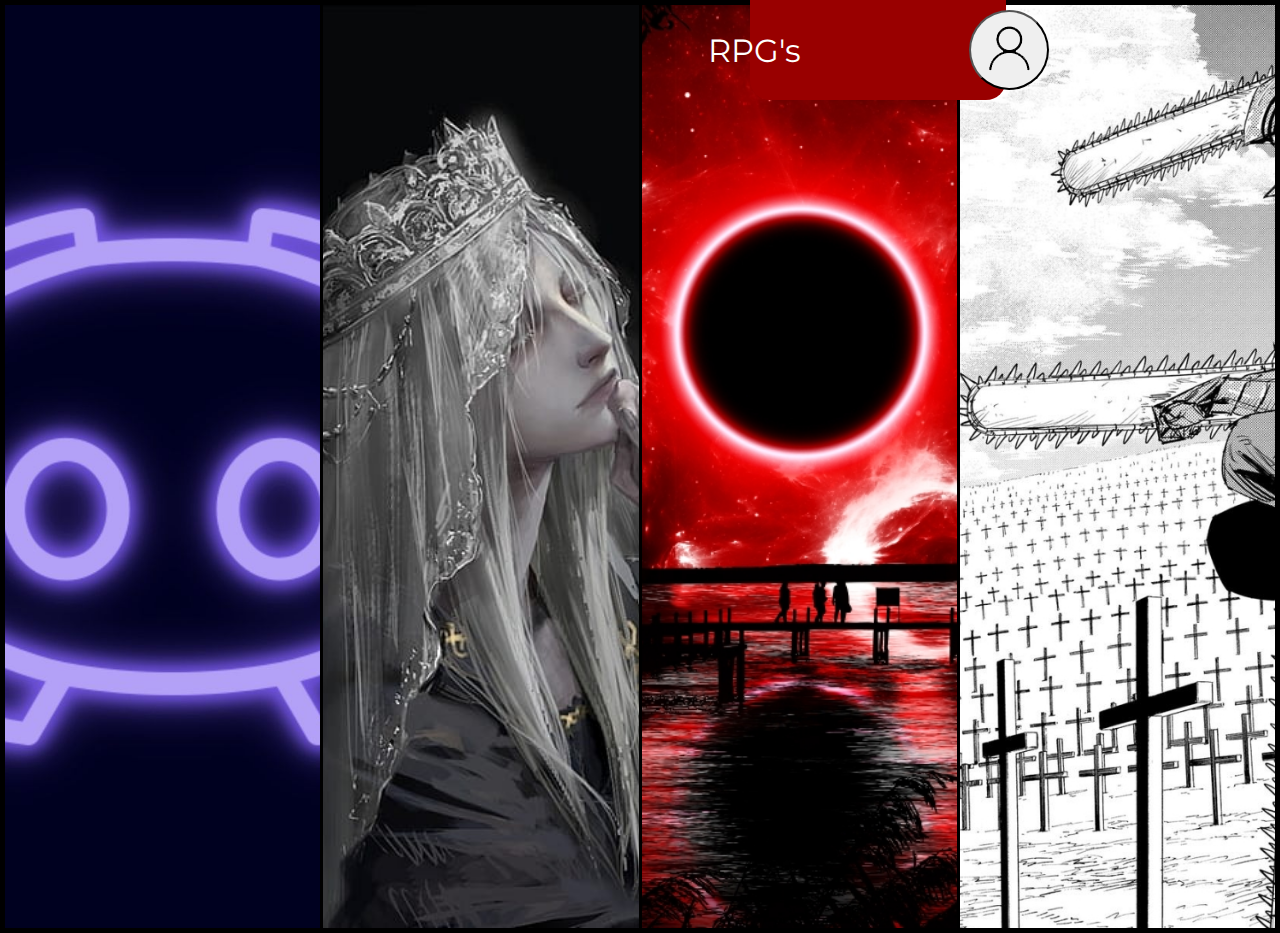
==== index.html @ e3d0f3f0 "Repair" ====
<!DOCTYPE html>
<html lang="pt-br">
<head>
    <meta charset="UTF-8">
    <meta http-equiv="X-UA-Compatible" content="IE=edge">
    <meta name="viewport" content="width=device-width, initial-scale=1.0">
    <link rel="stylesheet" href="./css/reset.css">
    <link rel="stylesheet" href="./css/root.css">
    <link rel="stylesheet" href="./css/style2.css">
    <link rel="stylesheet" href="./css/header.css">
    <link rel="stylesheet" href="./css/rpg.css">
    <title>Document</title>
</head>
<body>
    <header class="navigation">
        <div class="navigation__categories">
            <div class="navigation__categories__window">
                <span class="navigation__categories__window__text -rpg">RPG's</span>    
            </div>
            <button class="navigation__categories__login">
                <img class="navigation__login__icon" src="./img/profilecria.png" alt="">
            </button>
        </div>
    </header>
    <main>
        <div class="container">
            <div class="item -border"><img class="discord" src="./img/discordneon.png"></div>
            <div class="item -border"><img src="./img/mulhersouls.jpg"></div>
            <div class="item -border"><img src="./img/luismuitofeio.jpg"></div>
            <div class="item -joao"><img class="teste-joao" src="./img/mulherfeia.jpg"></div>
        </div>
    </main>
</body>
</html>
---- css/root.css ----
:root {
    --header-color: #D14D72;
    --main-color: #B7F5D5;
    --principal-font: 'Montserrat', cursive;
    --principal-font-weight: 400;
    --font-color-primary: #000;
    --font-color-secundary: #FFF;
    --button-color: #FFF;
}
---- css/style2.css ----
body {
  height: 100%;
}

.container {
    display: flex;
    flex-wrap: wrap;
    justify-content: center;
    align-items: center;
    height: 933px;
    width: 100%;
    border: 5px solid black;
    box-sizing: border-box;
    overflow: hidden;
}
  
.item {
    flex: 1 1 13%;
    height: 100%;
    position: relative;
    overflow: hidden;
  }
  
.item img {
    top: 0;
    left: 0;
    height: 933px;
    max-width: 100%;
    max-height: 100%;
    object-fit: cover;
}

.-border {
  border-right: 3px solid #000;
}

.teste-joao {
  object-position: -820px 0;
}
---- css/header.css ----
.navigation {
    display: flex;
    position: absolute;
    width: 20%;
    background-color: #990000;
    margin: 0 0 0 750px;
    justify-content: center;
    border-bottom-right-radius: 20px;
    border-bottom-left-radius: 20px;
    z-index: 2;
}

.navigation__categories {
    display: flex;
    align-items: center;
    height: 100px;
    gap: 168px;
}

.navigation__categories__login {
    justify-content: center;
    width: 80px;
    height: 80px;
    border-radius: 60px;
}
---- css/rpg.css ----
.navigation__categories__window__text {
    font-family: var(--principal-font);
    color: var(--font-color-secundary);
    font-size: 32px;
    font-weight: var(--principal-font-weight);
    cursor: pointer;
}
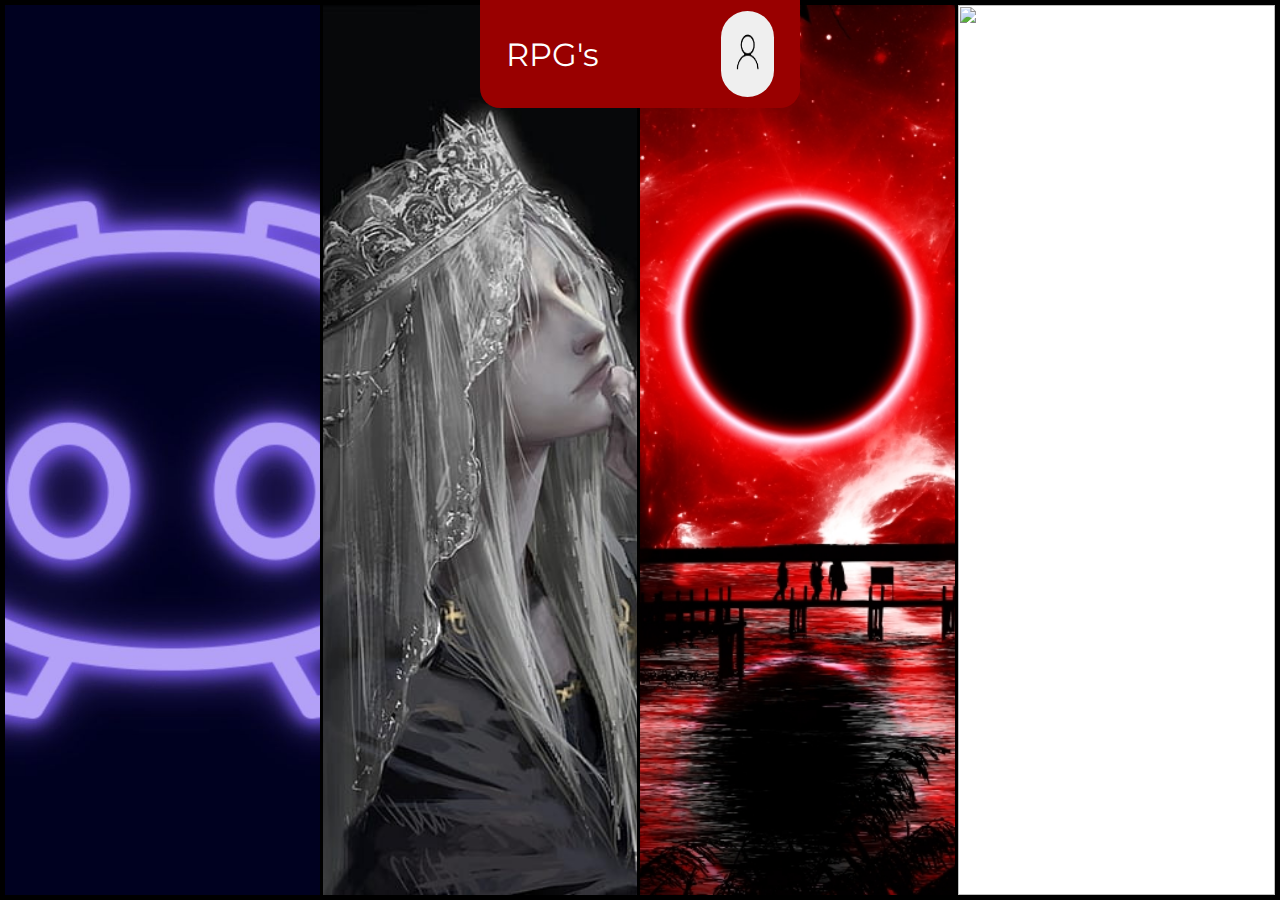
==== commit d129b031: "Animacao inicial" ====
--- a/index.html
+++ b/index.html
@@ -6,29 +6,27 @@
     <meta name="viewport" content="width=device-width, initial-scale=1.0">
     <link rel="stylesheet" href="./css/reset.css">
     <link rel="stylesheet" href="./css/root.css">
-    <link rel="stylesheet" href="./css/style2.css">
+    <link rel="stylesheet" href="./css/style.css">
     <link rel="stylesheet" href="./css/header.css">
     <link rel="stylesheet" href="./css/rpg.css">
     <title>Document</title>
 </head>
 <body>
     <header class="navigation">
-        <div class="navigation__categories">
-            <div class="navigation__categories__window">
-                <span class="navigation__categories__window__text -rpg">RPG's</span>    
-            </div>
+            <span class="navigation__categories__window__text -rpg">RPG's</span>    
             <button class="navigation__categories__login">
                 <img class="navigation__login__icon" src="./img/profilecria.png" alt="">
             </button>
-        </div>
     </header>
-    <main>
-        <div class="container">
-            <div class="item -border"><img class="discord" src="./img/discordneon.png"></div>
-            <div class="item -border"><img src="./img/mulhersouls.jpg"></div>
-            <div class="item -border"><img src="./img/luismuitofeio.jpg"></div>
-            <div class="item -joao"><img class="teste-joao" src="./img/mulherfeia.jpg"></div>
-        </div>
-    </main>
+        <main>
+            <div class="container">
+                <div class="item -border" id="discordDiv"><img src="./img/discordneon.png" id="discord"></div>
+                <div class="item -border" id="pauloDiv"><img src="./img/mulhersouls.jpg" id="paulo" onclick="expandirPaulo()"></div>
+                <div class="item -border" id="luisDiv"><img src="./img/luismuitofeio.jpg" id="luis"></div>
+                <div class="item" id="joaoDiv"><img class="teste-joao" src="./img/joaoimg.png" id="joao"></div>
+            </div>
+        </main>
+
+        <script src="java.js"></script>
 </body>
 </html>--- a/css/style.css
+++ b/css/style.css
@@ -0,0 +1,42 @@
+.container {
+    display: flex;
+    height: 100%;
+    width: 100%;
+    border: 5px solid black;
+    box-sizing: border-box;
+    overflow: hidden;
+}
+  
+.item {
+    flex: 13%;
+    height: 100%;
+    overflow: hidden;
+  }
+  
+.item img {
+    height: 100%;
+    width: 100%;
+    object-fit: cover;
+}
+
+.-border {
+  border-right: 3px solid #000;
+}
+
+.expandir-paulo {
+  animation: expandir-paulo 1s ease-in-out;
+}
+
+@keyframes expandir-paulo {
+
+  0% {
+    width: 25.4%;
+    left: 25%
+  }
+
+  100% {
+    width: 100%;
+    left: 0%
+  }
+
+}--- a/css/header.css
+++ b/css/header.css
@@ -1,25 +1,26 @@
 .navigation {
     display: flex;
+    align-items: center;
+    height: 12%;
+    min-width: 240px;
     position: absolute;
-    width: 20%;
+    width: 25%;
     background-color: #990000;
-    margin: 0 0 0 750px;
-    justify-content: center;
+    justify-content: space-between;
     border-bottom-right-radius: 20px;
     border-bottom-left-radius: 20px;
     z-index: 2;
-}
-
-.navigation__categories {
-    display: flex;
-    align-items: center;
-    height: 100px;
-    gap: 168px;
+    padding: 0 2%;
 }
 
 .navigation__categories__login {
     justify-content: center;
-    width: 80px;
-    height: 80px;
+    width: 20%;
+    height: 80%;
     border-radius: 60px;
+}
+
+.navigation__login__icon {
+    width: 50%;
+    height: 50%;
 }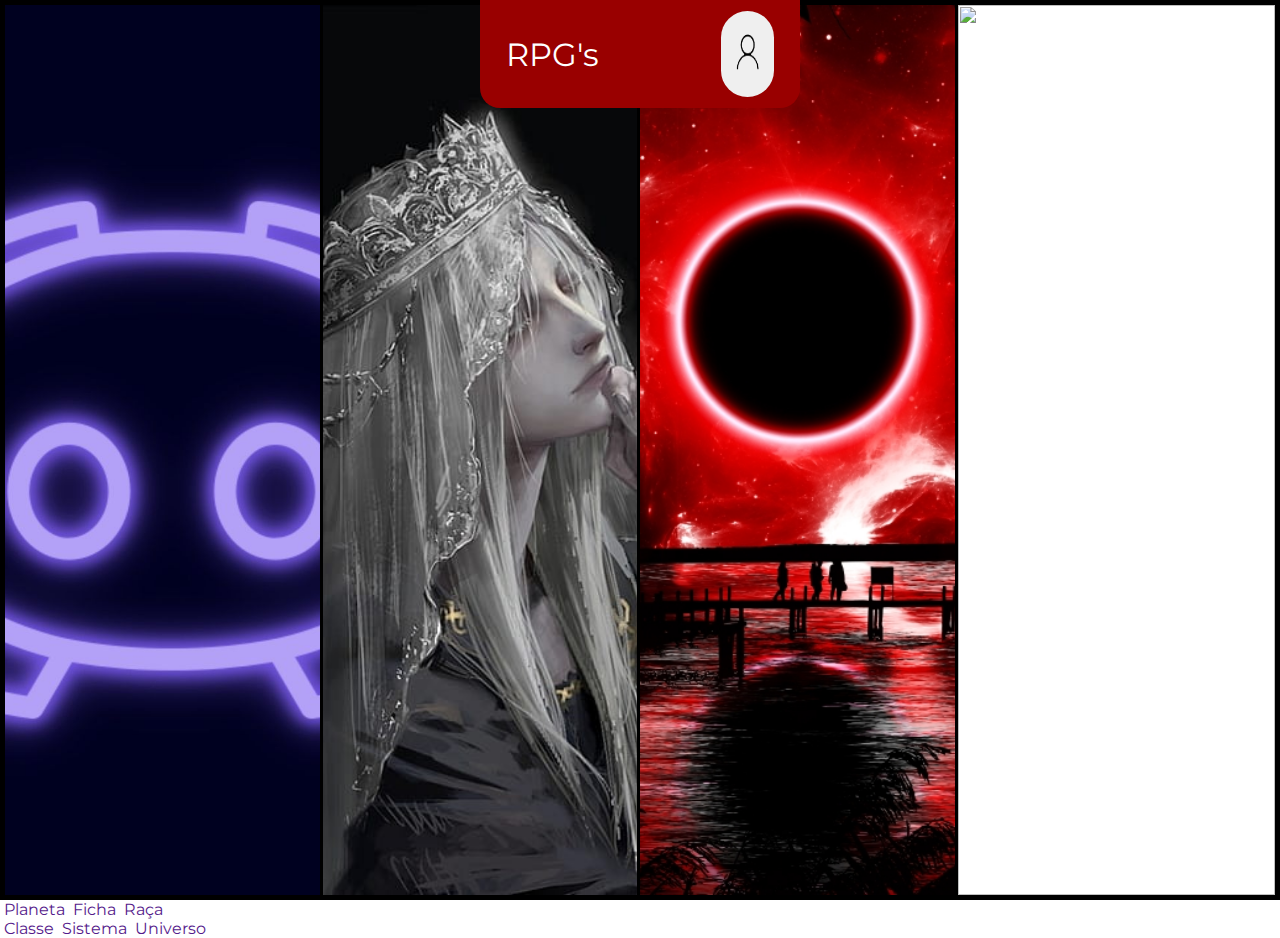
==== commit 5bd76110: "Animações de Expandir" ====
--- a/index.html
+++ b/index.html
@@ -9,6 +9,7 @@
     <link rel="stylesheet" href="./css/style.css">
     <link rel="stylesheet" href="./css/header.css">
     <link rel="stylesheet" href="./css/rpg.css">
+    <link rel="stylesheet" href="./css/main-popup.css">
     <title>Document</title>
 </head>
 <body>
@@ -18,15 +19,32 @@
                 <img class="navigation__login__icon" src="./img/profilecria.png" alt="">
             </button>
     </header>
-        <main>
+        <main class="main">
             <div class="container">
-                <div class="item -border" id="discordDiv"><img src="./img/discordneon.png" id="discord"></div>
+                <div class="item -border" id="discordDiv"><a href="#" id="link" onclick="expandirDiscord()"><img src="./img/discordneon.png" id="discord"></a></div>
                 <div class="item -border" id="pauloDiv"><img src="./img/mulhersouls.jpg" id="paulo" onclick="expandirPaulo()"></div>
-                <div class="item -border" id="luisDiv"><img src="./img/luismuitofeio.jpg" id="luis"></div>
-                <div class="item" id="joaoDiv"><img class="teste-joao" src="./img/joaoimg.png" id="joao"></div>
+                <div class="item -border" id="luisDiv"><img src="./img/luismuitofeio.jpg" id="luis" onclick="expandirLuis()"></div>
+                <div class="item" id="joaoDiv"><img src="./img/joaoimg.png" id="joao" onclick="expandirJoao()"></div>
+            </div>
+            <div class="main__popup">
+                <div class="main__popup__column">
+                    <img class="main__popup__column__icon -planet" src="./img/world.png" alt="">
+                    <a href="">Planeta</a>
+                    <img class="main__popup__column__icon -ficha" src="./img/world.png" alt="">
+                    <a href="">Ficha</a>
+                    <img class="main__popup__column__icon -race" src="./img/world.png" alt="">
+                    <a href="">Raça</a>
+                </div>
+                <div class="main__popup__column">
+                    <img class="main__popup__column__icon -class" src="./img/class.png" alt="">
+                    <a href="">Classe</a>
+                    <img class="main__popup__column__icon -system" src="./img/system.webp" alt="">
+                    <a href="">Sistema</a>
+                    <img class="main__popup__column__icon -universe" src="./img/universe.png" alt="">
+                    <a href="">Universo</a>
+                </div>
             </div>
         </main>
-
-        <script src="java.js"></script>
 </body>
+<script src="./java.js"></script>
 </html>--- a/css/style.css
+++ b/css/style.css
@@ -19,12 +19,46 @@
     object-fit: cover;
 }
 
+#link {
+  height: 100%;
+  width: 100%;
+  object-fit: cover;
+}
+
 .-border {
   border-right: 3px solid #000;
 }
 
+.ajustar {
+  animation: ajustar 1s ease-in-out;
+}
+
 .expandir-paulo {
   animation: expandir-paulo 1s ease-in-out;
+}
+
+.expandir-luis {
+  animation: expandir-luis 1s ease-in-out;
+}
+
+.expandir-joao {
+  animation: expandir-joao 1s ease-in-out;
+}
+
+.expandir-discord {
+  animation: expandir-discord 1s ease-in-out;
+}
+
+@keyframes ajustar {
+
+  0% {
+    height: 100%;
+  }
+
+  100% {
+    height: 200%;
+  }
+
 }
 
 @keyframes expandir-paulo {
@@ -39,4 +73,44 @@
     left: 0%
   }
 
+}
+
+@keyframes expandir-luis {
+
+  0% {
+    width: 25.5%;
+    left: 50.3%
+  }
+
+  100% {
+    width: 100%;
+    left: 0%
+  }
+
+}
+
+@keyframes expandir-joao {
+
+  0% {
+    width: 25.5%;
+    left: 74.4%
+  }
+
+  100% {
+    width: 100%;
+    left: 0%
+  }
+
+}
+
+@keyframes expandir-discord {
+
+  0% {
+    width: 25.5%;
+  }
+
+  100% {
+    width: 100%;
+  }
+
 }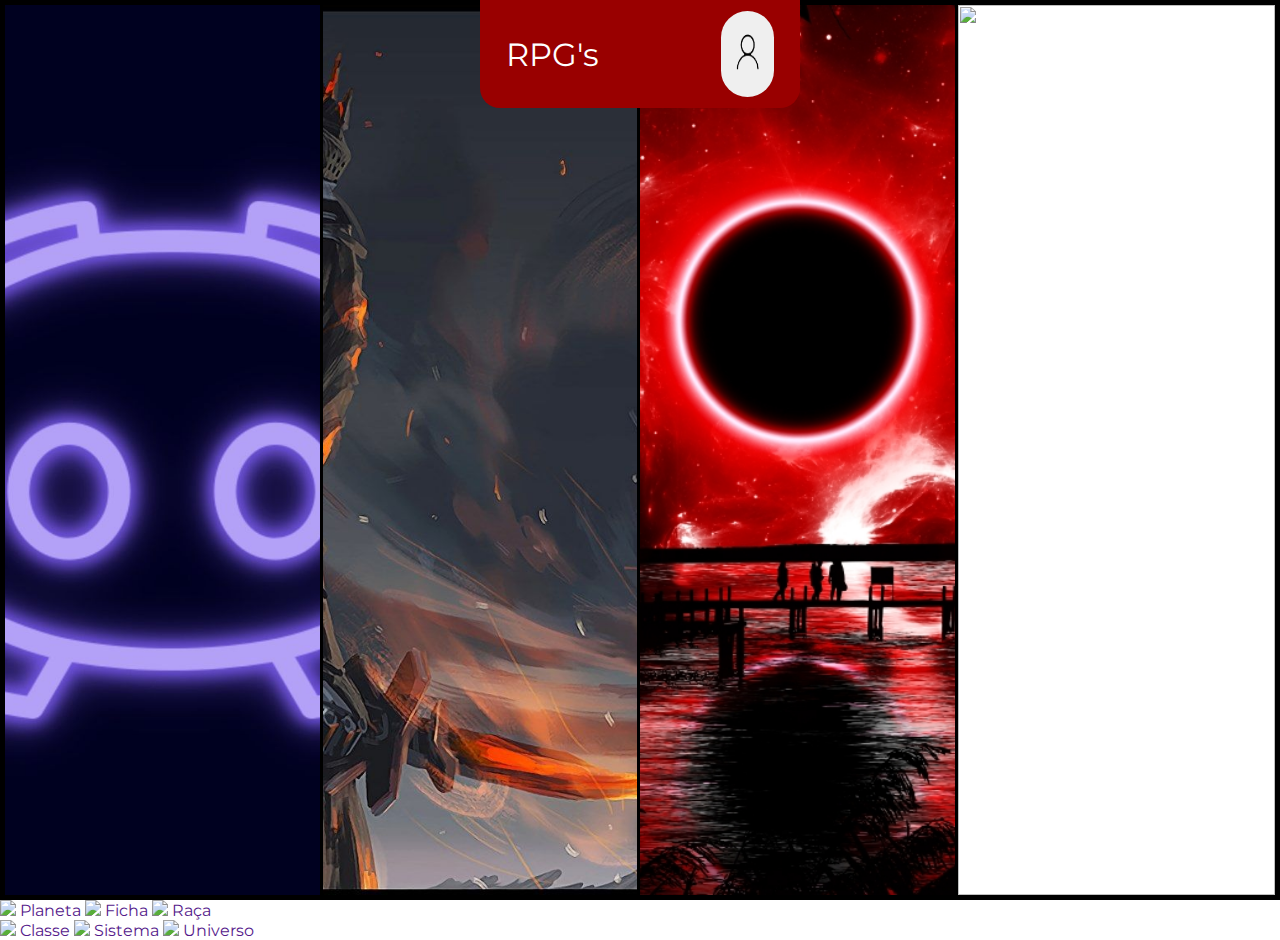
==== commit 0f8dd116: "Terminado a Animação, mas pisca" ====
--- a/index.html
+++ b/index.html
@@ -16,31 +16,32 @@
     <header class="navigation">
             <span class="navigation__categories__window__text -rpg">RPG's</span>    
             <button class="navigation__categories__login">
-                <img class="navigation__login__icon" src="./img/profilecria.png" alt="">
+                <img class="navigation__login__icon" src="./img/profilecria.png">
             </button>
     </header>
         <main class="main">
             <div class="container">
                 <div class="item -border" id="discordDiv"><a href="#" id="link" onclick="expandirDiscord()"><img src="./img/discordneon.png" id="discord"></a></div>
-                <div class="item -border" id="pauloDiv"><img src="./img/mulhersouls.jpg" id="paulo" onclick="expandirPaulo()"></div>
+                <div class="item -border" id="pauloDiv"><img src="./img/paulo.png" id="paulo" onclick="expandirPaulo()"></div>
                 <div class="item -border" id="luisDiv"><img src="./img/luismuitofeio.jpg" id="luis" onclick="expandirLuis()"></div>
                 <div class="item" id="joaoDiv"><img src="./img/joaoimg.png" id="joao" onclick="expandirJoao()"></div>
+                <div class="back"><img src="img/back.png" onclick="retrair()"></div>
             </div>
             <div class="main__popup">
                 <div class="main__popup__column">
-                    <img class="main__popup__column__icon -planet" src="./img/world.png" alt="">
+                    <img class="main__popup__column__icon -planet" src="./img/world.png">
                     <a href="">Planeta</a>
-                    <img class="main__popup__column__icon -ficha" src="./img/world.png" alt="">
+                    <img class="main__popup__column__icon -ficha" src="./img/world.png">
                     <a href="">Ficha</a>
-                    <img class="main__popup__column__icon -race" src="./img/world.png" alt="">
+                    <img class="main__popup__column__icon -race" src="./img/world.png">
                     <a href="">Raça</a>
                 </div>
                 <div class="main__popup__column">
-                    <img class="main__popup__column__icon -class" src="./img/class.png" alt="">
+                    <img class="main__popup__column__icon -class" src="./img/class.png">
                     <a href="">Classe</a>
-                    <img class="main__popup__column__icon -system" src="./img/system.webp" alt="">
+                    <img class="main__popup__column__icon -system" src="./img/system.webp">
                     <a href="">Sistema</a>
-                    <img class="main__popup__column__icon -universe" src="./img/universe.png" alt="">
+                    <img class="main__popup__column__icon -universe" src="./img/universe.png">
                     <a href="">Universo</a>
                 </div>
             </div>
--- a/css/style.css
+++ b/css/style.css
@@ -5,6 +5,14 @@
     border: 5px solid black;
     box-sizing: border-box;
     overflow: hidden;
+}
+
+.back {
+  display: none;
+  position: absolute;
+  bottom: 0;
+  width: 10%;
+  height: 15%;
 }
   
 .item {
@@ -33,22 +41,42 @@
   animation: ajustar 1s ease-in-out;
 }
 
+.retrair-imagem {
+  animation: retrair-imagem 1s ease-in-out;
+}
+
 .expandir-paulo {
   animation: expandir-paulo 1s ease-in-out;
 }
 
+.retrair-paulo {
+  animation: retrair-paulo 1s ease-in-out;
+}
+
 .expandir-luis {
   animation: expandir-luis 1s ease-in-out;
 }
 
+.retrair-luis {
+  animation: retrair-luis 1s ease-in-out;
+}
+
 .expandir-joao {
   animation: expandir-joao 1s ease-in-out;
 }
 
+.retrair-joao {
+  animation: retrair-joao 1s ease-in-out;
+}
+
 .expandir-discord {
   animation: expandir-discord 1s ease-in-out;
 }
 
+.retrair-discord {
+  animation: retrair-discord 1s ease-in-out;
+}
+
 @keyframes ajustar {
 
   0% {
@@ -57,6 +85,18 @@
 
   100% {
     height: 200%;
+  }
+
+}
+
+@keyframes retrair-imagem {
+
+  0% {
+    height: 200%;
+  }
+
+  100% {
+    height: 100%;
   }
 
 }
@@ -75,6 +115,20 @@
 
 }
 
+@keyframes retrair-paulo {
+
+  0% {
+    width: 100%;
+    left: 0%
+  }
+
+  100% {
+    width: 25.4%;
+    left: 25%
+  }
+
+}
+
 @keyframes expandir-luis {
 
   0% {
@@ -89,6 +143,20 @@
 
 }
 
+@keyframes retrair-luis {
+
+  0% {
+    width: 100%;
+    left: 0%
+  }
+
+  100% {
+    width: 25.5%;
+    left: 50.3%
+  }
+
+}
+
 @keyframes expandir-joao {
 
   0% {
@@ -103,6 +171,20 @@
 
 }
 
+@keyframes retrair-joao {
+
+  0% {
+    width: 100%;
+    left: 0%
+  }
+
+  100% {
+    width: 25.5%;
+    left: 74.4%
+  }
+
+}
+
 @keyframes expandir-discord {
 
   0% {
@@ -113,4 +195,16 @@
     width: 100%;
   }
 
+}
+
+@keyframes retrair-discord {
+
+  0% {
+    width: 100%;
+  }
+
+  100% {
+    width: 25.5%;
+  }
+
 }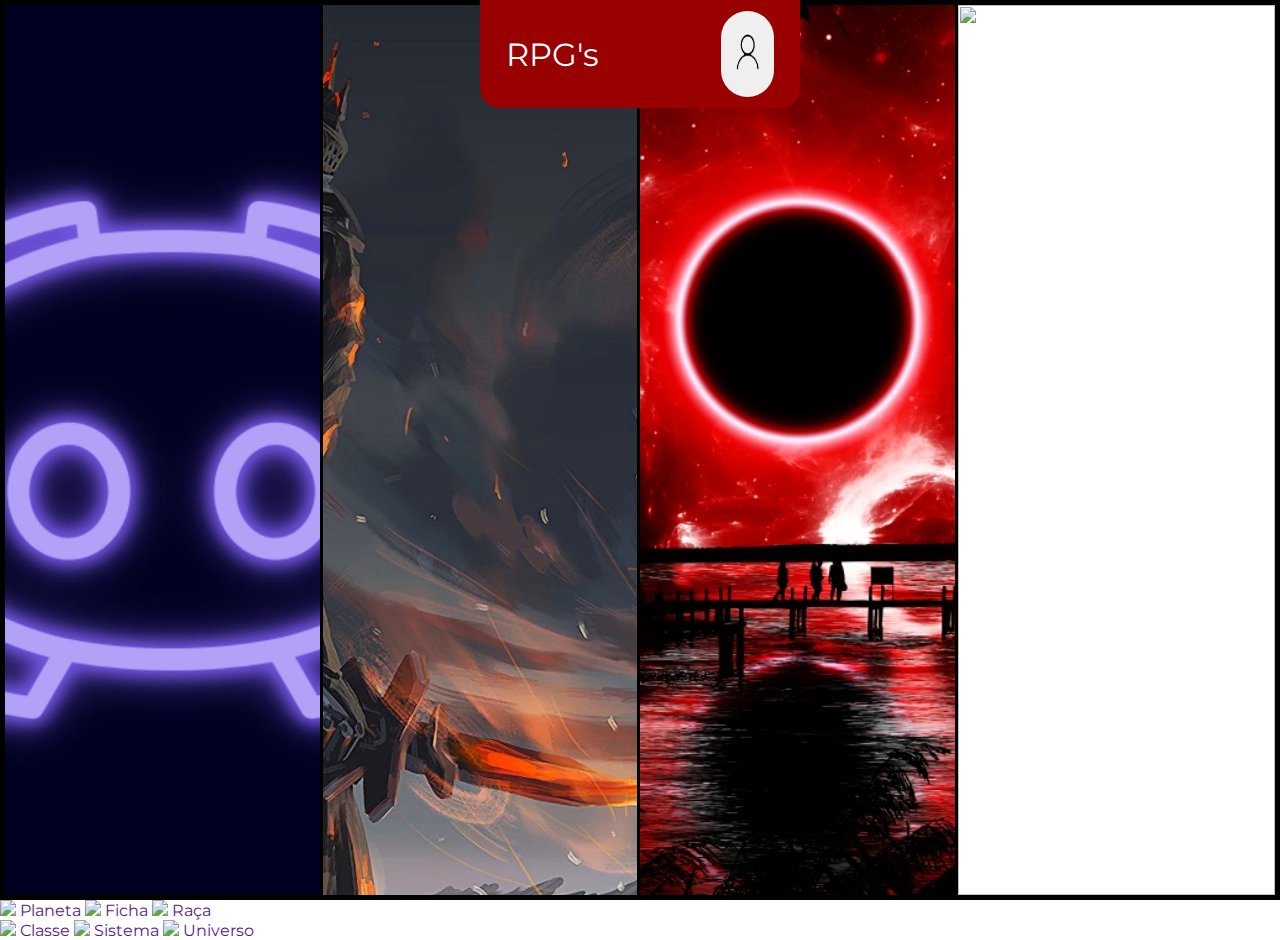
==== commit 018173e7: "Ajustando" ====
--- a/index.html
+++ b/index.html
@@ -10,20 +10,21 @@
     <link rel="stylesheet" href="./css/header.css">
     <link rel="stylesheet" href="./css/rpg.css">
     <link rel="stylesheet" href="./css/main-popup.css">
+    <link rel="stylesheet" href="./css/animations.css">
     <title>Document</title>
 </head>
 <body>
     <header class="navigation">
             <span class="navigation__categories__window__text -rpg">RPG's</span>    
             <button class="navigation__categories__login">
-                <img class="navigation__login__icon" src="./img/profilecria.png">
+                <img class="navigation__login__icon" src="./img/profile.png">
             </button>
     </header>
         <main class="main">
             <div class="container">
                 <div class="item -border" id="discordDiv"><a href="#" id="link" onclick="expandirDiscord()"><img src="./img/discordneon.png" id="discord"></a></div>
-                <div class="item -border" id="pauloDiv"><img src="./img/paulo.png" id="paulo" onclick="expandirPaulo()"></div>
-                <div class="item -border" id="luisDiv"><img src="./img/luismuitofeio.jpg" id="luis" onclick="expandirLuis()"></div>
+                <div class="item -border" id="pauloDiv"><img src="./img/pauloimg.png" id="paulo" onclick="expandirPaulo()"></div>
+                <div class="item -border" id="luisDiv"><img src="./img/luisimg.jpg" id="luis" onclick="expandirLuis()"></div>
                 <div class="item" id="joaoDiv"><img src="./img/joaoimg.png" id="joao" onclick="expandirJoao()"></div>
                 <div class="back"><img src="img/back.png" onclick="retrair()"></div>
             </div>
--- a/css/style.css
+++ b/css/style.css
@@ -35,176 +35,4 @@
 
 .-border {
   border-right: 3px solid #000;
-}
-
-.ajustar {
-  animation: ajustar 1s ease-in-out;
-}
-
-.retrair-imagem {
-  animation: retrair-imagem 1s ease-in-out;
-}
-
-.expandir-paulo {
-  animation: expandir-paulo 1s ease-in-out;
-}
-
-.retrair-paulo {
-  animation: retrair-paulo 1s ease-in-out;
-}
-
-.expandir-luis {
-  animation: expandir-luis 1s ease-in-out;
-}
-
-.retrair-luis {
-  animation: retrair-luis 1s ease-in-out;
-}
-
-.expandir-joao {
-  animation: expandir-joao 1s ease-in-out;
-}
-
-.retrair-joao {
-  animation: retrair-joao 1s ease-in-out;
-}
-
-.expandir-discord {
-  animation: expandir-discord 1s ease-in-out;
-}
-
-.retrair-discord {
-  animation: retrair-discord 1s ease-in-out;
-}
-
-@keyframes ajustar {
-
-  0% {
-    height: 100%;
-  }
-
-  100% {
-    height: 200%;
-  }
-
-}
-
-@keyframes retrair-imagem {
-
-  0% {
-    height: 200%;
-  }
-
-  100% {
-    height: 100%;
-  }
-
-}
-
-@keyframes expandir-paulo {
-
-  0% {
-    width: 25.4%;
-    left: 25%
-  }
-
-  100% {
-    width: 100%;
-    left: 0%
-  }
-
-}
-
-@keyframes retrair-paulo {
-
-  0% {
-    width: 100%;
-    left: 0%
-  }
-
-  100% {
-    width: 25.4%;
-    left: 25%
-  }
-
-}
-
-@keyframes expandir-luis {
-
-  0% {
-    width: 25.5%;
-    left: 50.3%
-  }
-
-  100% {
-    width: 100%;
-    left: 0%
-  }
-
-}
-
-@keyframes retrair-luis {
-
-  0% {
-    width: 100%;
-    left: 0%
-  }
-
-  100% {
-    width: 25.5%;
-    left: 50.3%
-  }
-
-}
-
-@keyframes expandir-joao {
-
-  0% {
-    width: 25.5%;
-    left: 74.4%
-  }
-
-  100% {
-    width: 100%;
-    left: 0%
-  }
-
-}
-
-@keyframes retrair-joao {
-
-  0% {
-    width: 100%;
-    left: 0%
-  }
-
-  100% {
-    width: 25.5%;
-    left: 74.4%
-  }
-
-}
-
-@keyframes expandir-discord {
-
-  0% {
-    width: 25.5%;
-  }
-
-  100% {
-    width: 100%;
-  }
-
-}
-
-@keyframes retrair-discord {
-
-  0% {
-    width: 100%;
-  }
-
-  100% {
-    width: 25.5%;
-  }
-
 }--- a/css/animations.css
+++ b/css/animations.css
@@ -0,0 +1,171 @@
+.ajustar {
+    animation: ajustar 1s ease-in-out;
+  }
+  
+  .retrair-imagem {
+    animation: retrair-imagem 1s ease-in-out;
+  }
+  
+  .expandir-paulo {
+    animation: expandir-paulo 1s ease-in-out;
+  }
+  
+  .retrair-paulo {
+    animation: retrair-paulo 1s ease-in-out;
+  }
+  
+  .expandir-luis {
+    animation: expandir-luis 1s ease-in-out;
+  }
+  
+  .retrair-luis {
+    animation: retrair-luis 1s ease-in-out;
+  }
+  
+  .expandir-joao {
+    animation: expandir-joao 1s ease-in-out;
+  }
+  
+  .retrair-joao {
+    animation: retrair-joao 1s ease-in-out;
+  }
+  
+  .expandir-discord {
+    animation: expandir-discord 1s ease-in-out;
+  }
+  
+  .retrair-discord {
+    animation: retrair-discord 1s ease-in-out;
+  }
+  
+  @keyframes ajustar {
+  
+    0% {
+      height: 100%;
+    }
+  
+    100% {
+      height: 200%;
+    }
+  
+  }
+  
+  @keyframes retrair-imagem {
+  
+    0% {
+      height: 200%;
+    }
+  
+    100% {
+      height: 100%;
+    }
+  
+  }
+  
+  @keyframes expandir-paulo {
+  
+    0% {
+      width: 25.4%;
+      left: 25%
+    }
+  
+    100% {
+      width: 100%;
+      left: 0%
+    }
+  
+  }
+  
+  @keyframes retrair-paulo {
+  
+    0% {
+      width: 100%;
+      left: 0%
+    }
+  
+    100% {
+      width: 25.4%;
+      left: 25%
+    }
+  
+  }
+  
+  @keyframes expandir-luis {
+  
+    0% {
+      width: 25.5%;
+      left: 50.3%
+    }
+  
+    100% {
+      width: 100%;
+      left: 0%
+    }
+  
+  }
+  
+  @keyframes retrair-luis {
+  
+    0% {
+      width: 100%;
+      left: 0%
+    }
+  
+    100% {
+      width: 25.5%;
+      left: 50.3%
+    }
+  
+  }
+  
+  @keyframes expandir-joao {
+  
+    0% {
+      width: 25.5%;
+      left: 74.4%
+    }
+  
+    100% {
+      width: 100%;
+      left: 0%
+    }
+  
+  }
+  
+  @keyframes retrair-joao {
+  
+    0% {
+      width: 100%;
+      left: 0%
+    }
+  
+    100% {
+      width: 25.5%;
+      left: 74.4%
+    }
+  
+  }
+  
+  @keyframes expandir-discord {
+  
+    0% {
+      width: 25.5%;
+    }
+  
+    100% {
+      width: 100%;
+    }
+  
+  }
+  
+  @keyframes retrair-discord {
+  
+    0% {
+      width: 100%;
+    }
+  
+    100% {
+      width: 25.5%;
+    }
+  
+  }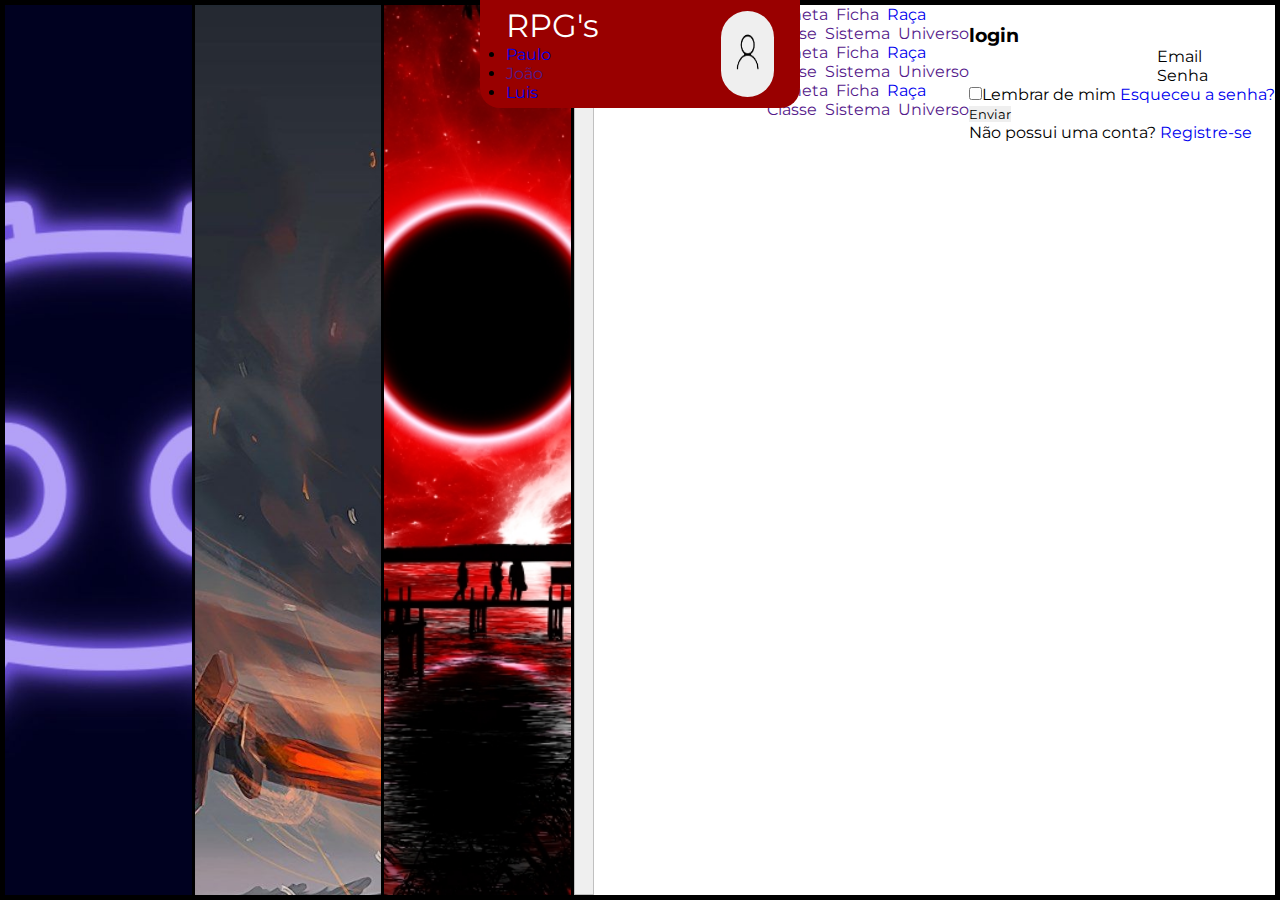
==== commit 357a1ecf: "Login trava container" ====
--- a/index.html
+++ b/index.html
@@ -9,44 +9,119 @@
     <link rel="stylesheet" href="./css/style.css">
     <link rel="stylesheet" href="./css/header.css">
     <link rel="stylesheet" href="./css/rpg.css">
-    <link rel="stylesheet" href="./css/main-popup.css">
+    <link rel="stylesheet" href="./css/dropdown.css">
+    <link rel="stylesheet" href="./css/rpg-popup.css">
+    <link rel="stylesheet" href="./css/login-popup.css">
     <link rel="stylesheet" href="./css/animations.css">
-    <title>Document</title>
+    <link rel="shortcut icon" href="./img/icon.png" type="image/x-icon">
+    <title>Three Lords</title>
 </head>
 <body>
     <header class="navigation">
-            <span class="navigation__categories__window__text -rpg">RPG's</span>    
-            <button class="navigation__categories__login">
-                <img class="navigation__login__icon" src="./img/profile.png">
-            </button>
+        <div class="lista1">
+            <a class="navigation__categories__window__text">RPG's</a>
+            <ul class="lista2">
+                <li class="lista-link"><a class="navigation-link" href="./pages/login.html">Paulo</a></li>
+                <li class="lista-link"><a class="navigation-link" href="">João</a></li>
+                <li class="lista-link"><a class="navigation-link" href="./pages/luis-rpg.html">Luis</a></li>
+            </ul>
+        </div>
+        <button class="navigation__categories__login" onclick="loginPopup()">
+            <img class="navigation__login__icon" src="./img/profile.png">
+        </button>
     </header>
         <main class="main">
             <div class="container">
-                <div class="item -border" id="discordDiv"><a href="#" id="link" onclick="expandirDiscord()"><img src="./img/discordneon.png" id="discord"></a></div>
-                <div class="item -border" id="pauloDiv"><img src="./img/pauloimg.png" id="paulo" onclick="expandirPaulo()"></div>
-                <div class="item -border" id="luisDiv"><img src="./img/luisimg.jpg" id="luis" onclick="expandirLuis()"></div>
-                <div class="item" id="joaoDiv"><img src="./img/joaoimg.png" id="joao" onclick="expandirJoao()"></div>
+                <div class="item -border" id="discordDiv"><button class="item" id="btnDisc" onclick="expandirDiscord()"><a href="#" id="link"><img src="./img/discordneon.png" id="discord"></a></button></div>
+                <div class="item -border" id="pauloDiv"><button class="item" id="btnPaulo" onclick="expandirPaulo()"><img src="./img/pauloimg.png" id="paulo"></button></div>
+                <div class="item -border" id="luisDiv"><button class="item" id="btnLuis" onclick="expandirLuis()"><img src="./img/luisimg.jpg" id="luis"></button></div>
+                <div class="item" id="joaoDiv"><button class="item" id="btnJoao" onclick="expandirJoao()"><img src="./img/joaoimg.png" id="joao"></button></div>
                 <div class="back"><img src="img/back.png" onclick="retrair()"></div>
+            <div class="main__popup -rpgpopup">
+                <div class="paulo__popup -infoconfig">
+                    <div class="main__popup__column">
+                        <img class="main__popup__column__icon -planet" src="./img/world.png" alt="">
+                        <a href="">Planeta</a>
+                        <img class="main__popup__column__icon -ficha" src="./img/world.png" alt="">
+                        <a href="">Ficha</a>
+                        <img class="main__popup__column__icon -race" src="./img/world.png" alt="">
+                        <a href="./pages/paulo-raças.html">Raça</a>
+                    </div>
+                    <div class="main__popup__column">
+                        <img class="main__popup__column__icon -class" src="./img/class.png" alt="">
+                        <a href="">Classe</a>
+                        <img class="main__popup__column__icon -system" src="./img/system.webp" alt="">
+                        <a href="">Sistema</a>
+                        <img class="main__popup__column__icon -universe" src="./img/universe.png" alt="">
+                        <a href="">Universo</a>
+                    </div>
+                </div>
+                <div class="luis__popup -infoconfig">
+                    <div class="main__popup__column">
+                        <img class="main__popup__column__icon -planet" src="./img/world.png" alt="">
+                        <a href="">Planeta</a>
+                        <img class="main__popup__column__icon -ficha" src="./img/world.png" alt="">
+                        <a href="">Ficha</a>
+                        <img class="main__popup__column__icon -race" src="./img/world.png" alt="">
+                        <a href="./pages/paulo-raças.html">Raça</a>
+                    </div>
+                    <div class="main__popup__column">
+                        <img class="main__popup__column__icon -class" src="./img/class.png" alt="">
+                        <a href="">Classe</a>
+                        <img class="main__popup__column__icon -system" src="./img/system.webp" alt="">
+                        <a href="">Sistema</a>
+                        <img class="main__popup__column__icon -universe" src="./img/universe.png" alt="">
+                        <a href="">Universo</a>
+                    </div>
+                </div>
+                <div class="joao__popup -infoconfig">
+                    <div class="main__popup__column">
+                        <img class="main__popup__column__icon -planet" src="./img/world.png" alt="">
+                        <a href="">Planeta</a>
+                        <img class="main__popup__column__icon -ficha" src="./img/world.png" alt="">
+                        <a href="">Ficha</a>
+                        <img class="main__popup__column__icon -race" src="./img/world.png" alt="">
+                        <a href="./pages/paulo-raças.html">Raça</a>
+                    </div>
+                    <div class="main__popup__column">
+                        <img class="main__popup__column__icon -class" src="./img/class.png" alt="">
+                        <a href="">Classe</a>
+                        <img class="main__popup__column__icon -system" src="./img/system.webp" alt="">
+                        <a href="">Sistema</a>
+                        <img class="main__popup__column__icon -universe" src="./img/universe.png" alt="">
+                        <a href="">Universo</a>
+                    </div>
+                </div>
             </div>
-            <div class="main__popup">
-                <div class="main__popup__column">
-                    <img class="main__popup__column__icon -planet" src="./img/world.png">
-                    <a href="">Planeta</a>
-                    <img class="main__popup__column__icon -ficha" src="./img/world.png">
-                    <a href="">Ficha</a>
-                    <img class="main__popup__column__icon -race" src="./img/world.png">
-                    <a href="">Raça</a>
+            <div class="main__popup -loginpopup">
+                <span><img class="icon-close" src="./img/icon-close.png" alt="" onclick="loginPopupFechar()"></ion-icon></span>
+                <div class="ajustar">
+                    <h3 class="title-popup">login</h3>
+                    <form action="#">
+                        <div class="input-box -email">
+                            <span class="icon"><ion-icon name="mail"></ion-icon></span>
+                            <input type="email" required>
+                            <label>Email</label>
+                        </div>
+                        <div class="input-box -senha">
+                            <span class="icon -password"><ion-icon name="lock-closed"></ion-icon></span>
+                            <input class="inputsenha" type="password" required>
+                            <label class="senha">Senha</label>
+                        </div>
+                        <div class="remember-forgot">
+                            <label class="remember-forgot__space" for=""><input class="remember-forgot__input" type="checkbox">Lembrar de mim</label>
+                            <a href="#">Esqueceu a senha?</a>
+                        </div>
+                        <button class="btn" type="submit">Enviar</button>
+                        <div class="login-register">
+                            <p>Não possui uma conta?<a href="register-link"></a> <a href="#">Registre-se</a></p>
+                        </div>
                 </div>
-                <div class="main__popup__column">
-                    <img class="main__popup__column__icon -class" src="./img/class.png">
-                    <a href="">Classe</a>
-                    <img class="main__popup__column__icon -system" src="./img/system.webp">
-                    <a href="">Sistema</a>
-                    <img class="main__popup__column__icon -universe" src="./img/universe.png">
-                    <a href="">Universo</a>
-                </div>
+                </form>
             </div>
         </main>
 </body>
 <script src="./java.js"></script>
+<script type="module" src="https://unpkg.com/ionicons@7.1.0/dist/ionicons/ionicons.esm.js"></script>
+<script nomodule src="https://unpkg.com/ionicons@7.1.0/dist/ionicons/ionicons.js"></script>
 </html>--- a/css/style.css
+++ b/css/style.css
@@ -6,19 +6,21 @@
     box-sizing: border-box;
     overflow: hidden;
 }
-
+  
 .back {
   display: none;
   position: absolute;
   bottom: 0;
   width: 10%;
   height: 15%;
+  cursor: pointer;
 }
-  
+
 .item {
     flex: 13%;
     height: 100%;
     overflow: hidden;
+    cursor: pointer;
   }
   
 .item img {
--- a/css/animations.css
+++ b/css/animations.css
@@ -1,171 +1,204 @@
 .ajustar {
     animation: ajustar 1s ease-in-out;
   }
-  
-  .retrair-imagem {
-    animation: retrair-imagem 1s ease-in-out;
-  }
-  
-  .expandir-paulo {
-    animation: expandir-paulo 1s ease-in-out;
-  }
-  
-  .retrair-paulo {
-    animation: retrair-paulo 1s ease-in-out;
-  }
-  
-  .expandir-luis {
-    animation: expandir-luis 1s ease-in-out;
-  }
-  
-  .retrair-luis {
-    animation: retrair-luis 1s ease-in-out;
-  }
-  
-  .expandir-joao {
-    animation: expandir-joao 1s ease-in-out;
-  }
-  
-  .retrair-joao {
-    animation: retrair-joao 1s ease-in-out;
-  }
-  
-  .expandir-discord {
-    animation: expandir-discord 1s ease-in-out;
-  }
-  
-  .retrair-discord {
-    animation: retrair-discord 1s ease-in-out;
-  }
-  
-  @keyframes ajustar {
-  
-    0% {
-      height: 100%;
-    }
-  
-    100% {
-      height: 200%;
-    }
-  
-  }
-  
-  @keyframes retrair-imagem {
-  
-    0% {
-      height: 200%;
-    }
-  
-    100% {
-      height: 100%;
-    }
-  
-  }
-  
-  @keyframes expandir-paulo {
-  
-    0% {
-      width: 25.4%;
-      left: 25%
-    }
-  
-    100% {
-      width: 100%;
-      left: 0%
-    }
-  
-  }
-  
-  @keyframes retrair-paulo {
-  
-    0% {
-      width: 100%;
-      left: 0%
-    }
-  
-    100% {
-      width: 25.4%;
-      left: 25%
-    }
-  
-  }
-  
-  @keyframes expandir-luis {
-  
-    0% {
-      width: 25.5%;
-      left: 50.3%
-    }
-  
-    100% {
-      width: 100%;
-      left: 0%
-    }
-  
-  }
-  
-  @keyframes retrair-luis {
-  
-    0% {
-      width: 100%;
-      left: 0%
-    }
-  
-    100% {
-      width: 25.5%;
-      left: 50.3%
-    }
-  
-  }
-  
-  @keyframes expandir-joao {
-  
-    0% {
-      width: 25.5%;
-      left: 74.4%
-    }
-  
-    100% {
-      width: 100%;
-      left: 0%
-    }
-  
-  }
-  
-  @keyframes retrair-joao {
-  
-    0% {
-      width: 100%;
-      left: 0%
-    }
-  
-    100% {
-      width: 25.5%;
-      left: 74.4%
-    }
-  
-  }
-  
-  @keyframes expandir-discord {
-  
-    0% {
-      width: 25.5%;
-    }
-  
-    100% {
-      width: 100%;
-    }
-  
-  }
-  
-  @keyframes retrair-discord {
-  
-    0% {
-      width: 100%;
-    }
-  
-    100% {
-      width: 25.5%;
-    }
-  
-  }+
+.subir {
+  animation: subir 1s ease-in-out;
+}
+
+.descer {
+  animation: descer 1s ease-in-out;
+}
+
+.retrair-imagem {
+  animation: retrair-imagem 1s ease-in-out;
+}
+
+.expandir-paulo {
+  animation: expandir-paulo 1s ease-in-out;
+}
+
+.retrair-paulo {
+  animation: retrair-paulo 1s ease-in-out;
+}
+
+.expandir-luis {
+  animation: expandir-luis 1s ease-in-out;
+}
+
+.retrair-luis {
+  animation: retrair-luis 1s ease-in-out;
+}
+
+.expandir-joao {
+  animation: expandir-joao 1s ease-in-out;
+}
+
+.retrair-joao {
+  animation: retrair-joao 1s ease-in-out;
+}
+
+.expandir-discord {
+  animation: expandir-discord 1s ease-in-out;
+}
+
+.retrair-discord {
+  animation: retrair-discord 1s ease-in-out;
+}
+
+@keyframes ajustar {
+
+  0% {
+    height: 100%;
+  }
+
+  100% {
+    height: 200%;
+  }
+
+}
+
+@keyframes subir {
+
+  0% {
+    height: 12%;
+  }
+
+  100% {
+    height: 4%;
+  }
+
+}
+
+@keyframes descer {
+
+  0% {
+    height: 4%;
+  }
+
+  100% {
+    height: 12%;
+  }
+
+}
+
+@keyframes retrair-imagem {
+
+  0% {
+    height: 200%;
+  }
+
+  100% {
+    height: 100%;
+  }
+
+}
+
+@keyframes expandir-paulo {
+
+  0% {
+    width: 25.4%;
+    left: 25%
+  }
+
+  100% {
+    width: 100%;
+    left: 0%
+  }
+
+}
+
+@keyframes retrair-paulo {
+
+  0% {
+    width: 100%;
+    left: 0%
+  }
+
+  100% {
+    width: 25.4%;
+    left: 25%
+  }
+
+}
+
+@keyframes expandir-luis {
+
+  0% {
+    width: 25.5%;
+    left: 50.3%
+  }
+
+  100% {
+    width: 100%;
+    left: 0%
+  }
+
+}
+
+@keyframes retrair-luis {
+
+  0% {
+    width: 100%;
+    left: 0%
+  }
+
+  100% {
+    width: 25.5%;
+    left: 50.3%
+  }
+
+}
+
+@keyframes expandir-joao {
+
+  0% {
+    width: 25.5%;
+    left: 74.4%
+  }
+
+  100% {
+    width: 100%;
+    left: 0%
+  }
+
+}
+
+@keyframes retrair-joao {
+
+  0% {
+    width: 100%;
+    left: 0%
+  }
+
+  100% {
+    width: 25.5%;
+    left: 74.4%
+  }
+
+}
+
+@keyframes expandir-discord {
+
+  0% {
+    width: 25.5%;
+  }
+
+  100% {
+    width: 100%;
+    margin-left: 0%
+  }
+
+}
+
+@keyframes retrair-discord {
+
+  0% {
+    width: 100%;
+  }
+
+  100% {
+    width: 25.5%;
+  }
+
+}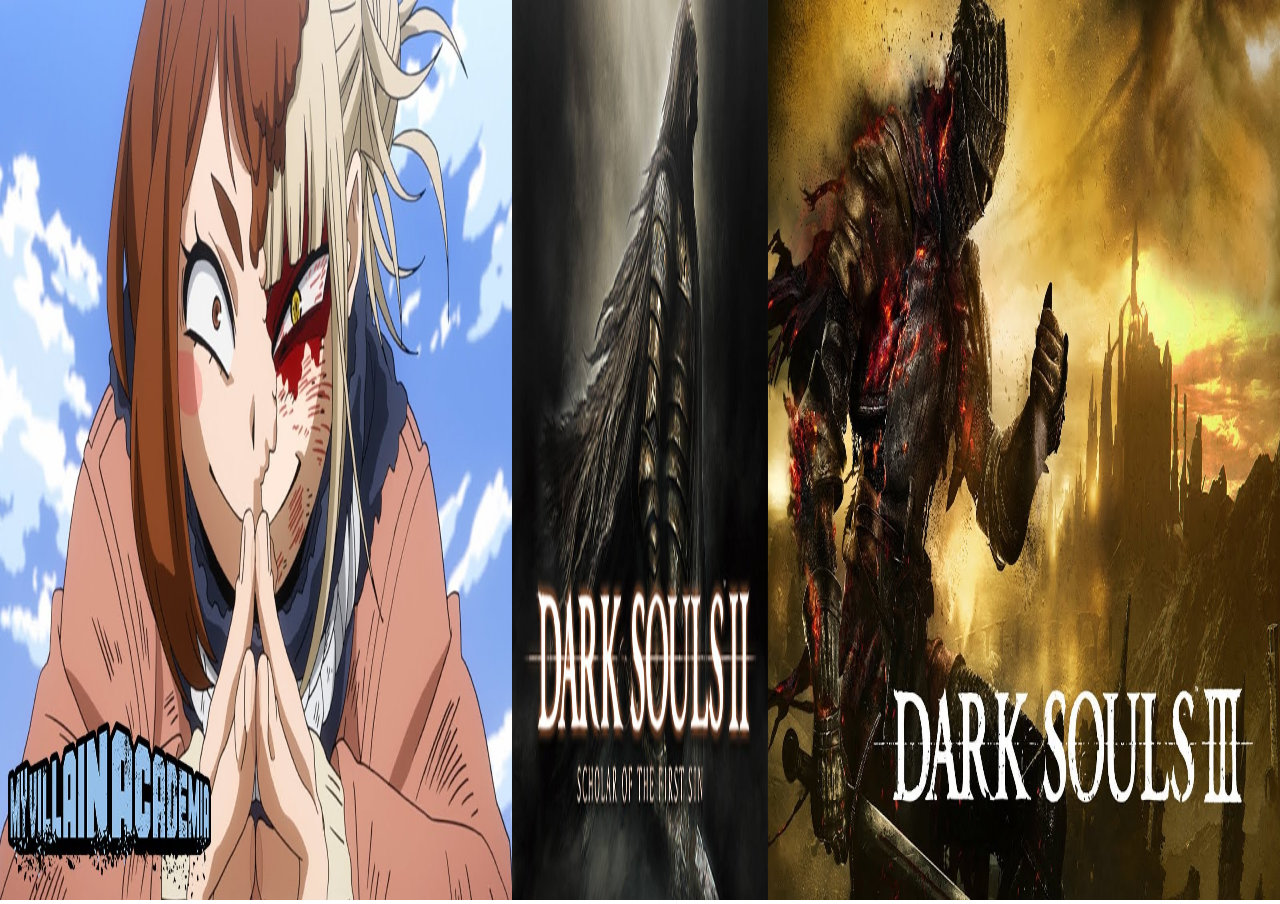
==== commit fa3d4f94: "Change the project" ====
--- a/index.html
+++ b/index.html
@@ -2,126 +2,16 @@
 <html lang="pt-br">
 <head>
     <meta charset="UTF-8">
-    <meta http-equiv="X-UA-Compatible" content="IE=edge">
     <meta name="viewport" content="width=device-width, initial-scale=1.0">
-    <link rel="stylesheet" href="./css/reset.css">
-    <link rel="stylesheet" href="./css/root.css">
-    <link rel="stylesheet" href="./css/style.css">
-    <link rel="stylesheet" href="./css/header.css">
-    <link rel="stylesheet" href="./css/rpg.css">
-    <link rel="stylesheet" href="./css/dropdown.css">
-    <link rel="stylesheet" href="./css/rpg-popup.css">
-    <link rel="stylesheet" href="./css/login-popup.css">
-    <link rel="stylesheet" href="./css/animations.css">
-    <link rel="shortcut icon" href="./img/icon.png" type="image/x-icon">
-    <title>Three Lords</title>
+    <link rel="stylesheet" href="assets/css/reset.css">
+    <link rel="stylesheet" href="assets/css/inicio.css">
+    <title>Site RPG</title>
 </head>
 <body>
-    <header class="navigation">
-        <div class="lista1">
-            <a class="navigation__categories__window__text">RPG's</a>
-            <ul class="lista2">
-                <li class="lista-link"><a class="navigation-link" href="./pages/login.html">Paulo</a></li>
-                <li class="lista-link"><a class="navigation-link" href="">João</a></li>
-                <li class="lista-link"><a class="navigation-link" href="./pages/luis-rpg.html">Luis</a></li>
-            </ul>
-        </div>
-        <button class="navigation__categories__login" onclick="loginPopup()">
-            <img class="navigation__login__icon" src="./img/profile.png">
-        </button>
-    </header>
-        <main class="main">
-            <div class="container">
-                <div class="item -border" id="discordDiv"><button class="item" id="btnDisc" onclick="expandirDiscord()"><a href="#" id="link"><img src="./img/discordneon.png" id="discord"></a></button></div>
-                <div class="item -border" id="pauloDiv"><button class="item" id="btnPaulo" onclick="expandirPaulo()"><img src="./img/pauloimg.png" id="paulo"></button></div>
-                <div class="item -border" id="luisDiv"><button class="item" id="btnLuis" onclick="expandirLuis()"><img src="./img/luisimg.jpg" id="luis"></button></div>
-                <div class="item" id="joaoDiv"><button class="item" id="btnJoao" onclick="expandirJoao()"><img src="./img/joaoimg.png" id="joao"></button></div>
-                <div class="back"><img src="img/back.png" onclick="retrair()"></div>
-            <div class="main__popup -rpgpopup">
-                <div class="paulo__popup -infoconfig">
-                    <div class="main__popup__column">
-                        <img class="main__popup__column__icon -planet" src="./img/world.png" alt="">
-                        <a href="">Planeta</a>
-                        <img class="main__popup__column__icon -ficha" src="./img/world.png" alt="">
-                        <a href="">Ficha</a>
-                        <img class="main__popup__column__icon -race" src="./img/world.png" alt="">
-                        <a href="./pages/paulo-raças.html">Raça</a>
-                    </div>
-                    <div class="main__popup__column">
-                        <img class="main__popup__column__icon -class" src="./img/class.png" alt="">
-                        <a href="">Classe</a>
-                        <img class="main__popup__column__icon -system" src="./img/system.webp" alt="">
-                        <a href="">Sistema</a>
-                        <img class="main__popup__column__icon -universe" src="./img/universe.png" alt="">
-                        <a href="">Universo</a>
-                    </div>
-                </div>
-                <div class="luis__popup -infoconfig">
-                    <div class="main__popup__column">
-                        <img class="main__popup__column__icon -planet" src="./img/world.png" alt="">
-                        <a href="">Planeta</a>
-                        <img class="main__popup__column__icon -ficha" src="./img/world.png" alt="">
-                        <a href="">Ficha</a>
-                        <img class="main__popup__column__icon -race" src="./img/world.png" alt="">
-                        <a href="./pages/paulo-raças.html">Raça</a>
-                    </div>
-                    <div class="main__popup__column">
-                        <img class="main__popup__column__icon -class" src="./img/class.png" alt="">
-                        <a href="">Classe</a>
-                        <img class="main__popup__column__icon -system" src="./img/system.webp" alt="">
-                        <a href="">Sistema</a>
-                        <img class="main__popup__column__icon -universe" src="./img/universe.png" alt="">
-                        <a href="">Universo</a>
-                    </div>
-                </div>
-                <div class="joao__popup -infoconfig">
-                    <div class="main__popup__column">
-                        <img class="main__popup__column__icon -planet" src="./img/world.png" alt="">
-                        <a href="">Planeta</a>
-                        <img class="main__popup__column__icon -ficha" src="./img/world.png" alt="">
-                        <a href="">Ficha</a>
-                        <img class="main__popup__column__icon -race" src="./img/world.png" alt="">
-                        <a href="./pages/paulo-raças.html">Raça</a>
-                    </div>
-                    <div class="main__popup__column">
-                        <img class="main__popup__column__icon -class" src="./img/class.png" alt="">
-                        <a href="">Classe</a>
-                        <img class="main__popup__column__icon -system" src="./img/system.webp" alt="">
-                        <a href="">Sistema</a>
-                        <img class="main__popup__column__icon -universe" src="./img/universe.png" alt="">
-                        <a href="">Universo</a>
-                    </div>
-                </div>
-            </div>
-            <div class="main__popup -loginpopup">
-                <span><img class="icon-close" src="./img/icon-close.png" alt="" onclick="loginPopupFechar()"></ion-icon></span>
-                <div class="ajustar">
-                    <h3 class="title-popup">login</h3>
-                    <form action="#">
-                        <div class="input-box -email">
-                            <span class="icon"><ion-icon name="mail"></ion-icon></span>
-                            <input type="email" required>
-                            <label>Email</label>
-                        </div>
-                        <div class="input-box -senha">
-                            <span class="icon -password"><ion-icon name="lock-closed"></ion-icon></span>
-                            <input class="inputsenha" type="password" required>
-                            <label class="senha">Senha</label>
-                        </div>
-                        <div class="remember-forgot">
-                            <label class="remember-forgot__space" for=""><input class="remember-forgot__input" type="checkbox">Lembrar de mim</label>
-                            <a href="#">Esqueceu a senha?</a>
-                        </div>
-                        <button class="btn" type="submit">Enviar</button>
-                        <div class="login-register">
-                            <p>Não possui uma conta?<a href="register-link"></a> <a href="#">Registre-se</a></p>
-                        </div>
-                </div>
-                </form>
-            </div>
-        </main>
+    <main>
+        <div class="img_joao"><img src="assets/img/maxresdefault.jpg" alt=""></div>
+        <div class="img_paulo"><img src="assets/img/darkSouls2Background.avif" alt=""></div>
+        <div class="img_luis"><img src="assets/img/darkSouls3Background.avif" alt=""></div>
+    </main>
 </body>
-<script src="./java.js"></script>
-<script type="module" src="https://unpkg.com/ionicons@7.1.0/dist/ionicons/ionicons.esm.js"></script>
-<script nomodule src="https://unpkg.com/ionicons@7.1.0/dist/ionicons/ionicons.js"></script>
 </html>--- a/assets/css/inicio.css
+++ b/assets/css/inicio.css
@@ -0,0 +1,25 @@
+html, body {
+    width: 100%;
+    height: 100%;
+    overflow-y: hidden;
+}
+
+main {
+    display: flex;
+    height: 100vh;
+}
+
+.img_joao, .img_luis {
+    width: 40%;
+    height: 100%;
+}
+
+.img_paulo {
+    width: 20%;
+    height: 100%;
+}
+
+main img { /* ajeitar a imagem do DS1 pq tem uma margin nela */
+    width: 100%;
+    height: 100vh;
+}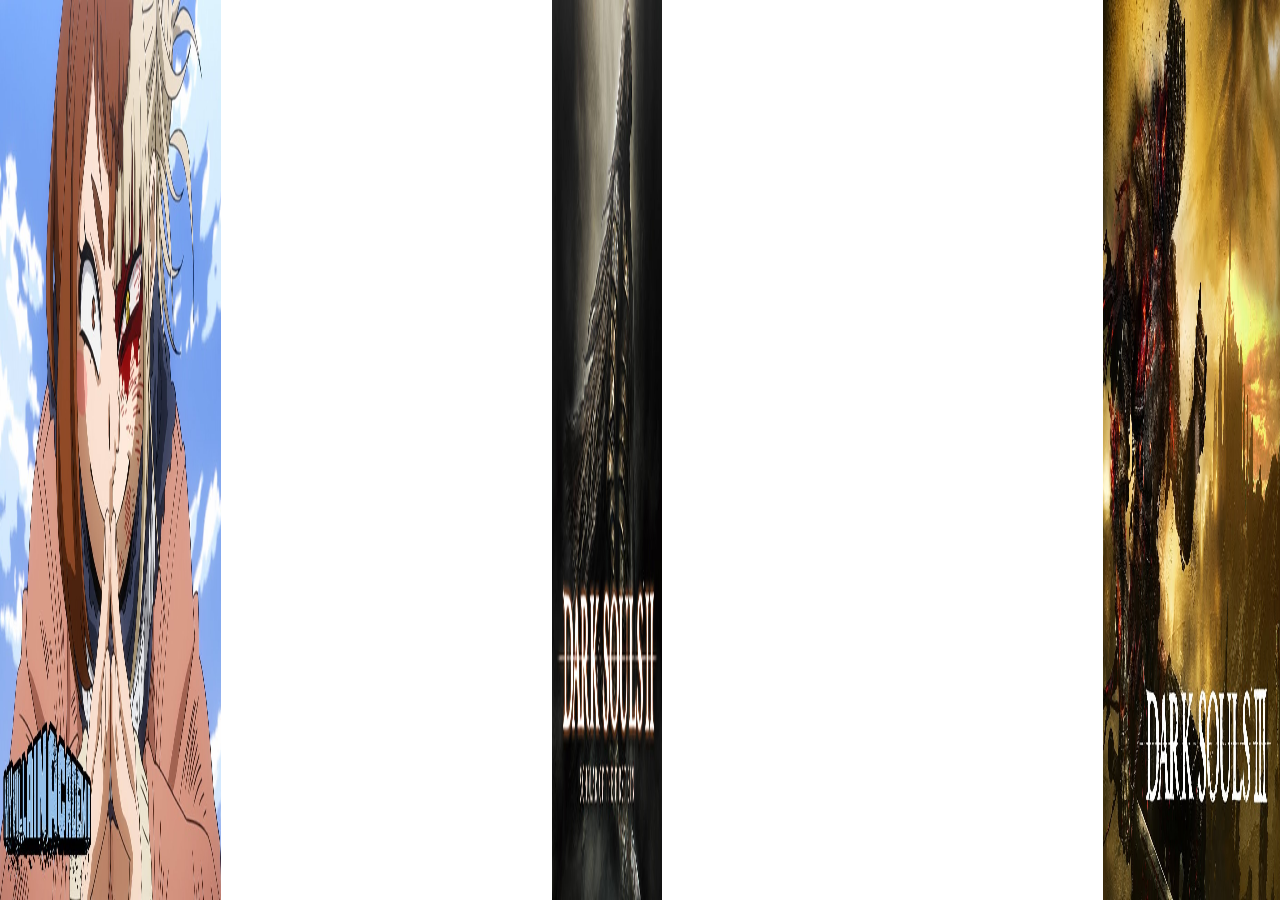
==== commit 49b41d84: "New Changes" ====
--- a/index.html
+++ b/index.html
@@ -9,8 +9,12 @@
 </head>
 <body>
     <main>
-        <div class="img_joao"><img src="assets/img/maxresdefault.jpg" alt=""></div>
-        <div class="img_paulo"><img src="assets/img/darkSouls2Background.avif" alt=""></div>
+        <a href="">
+            <div class="img_joao"><img src="assets/img/maxresdefault.jpg" alt=""></div>
+        </a>
+        <a href="assets/pages/rpgPaulo.html">
+            <div class="img_paulo"><img src="assets/img/darkSouls2Background.avif" alt=""></div>
+        </a>
         <div class="img_luis"><img src="assets/img/darkSouls3Background.avif" alt=""></div>
     </main>
 </body>
